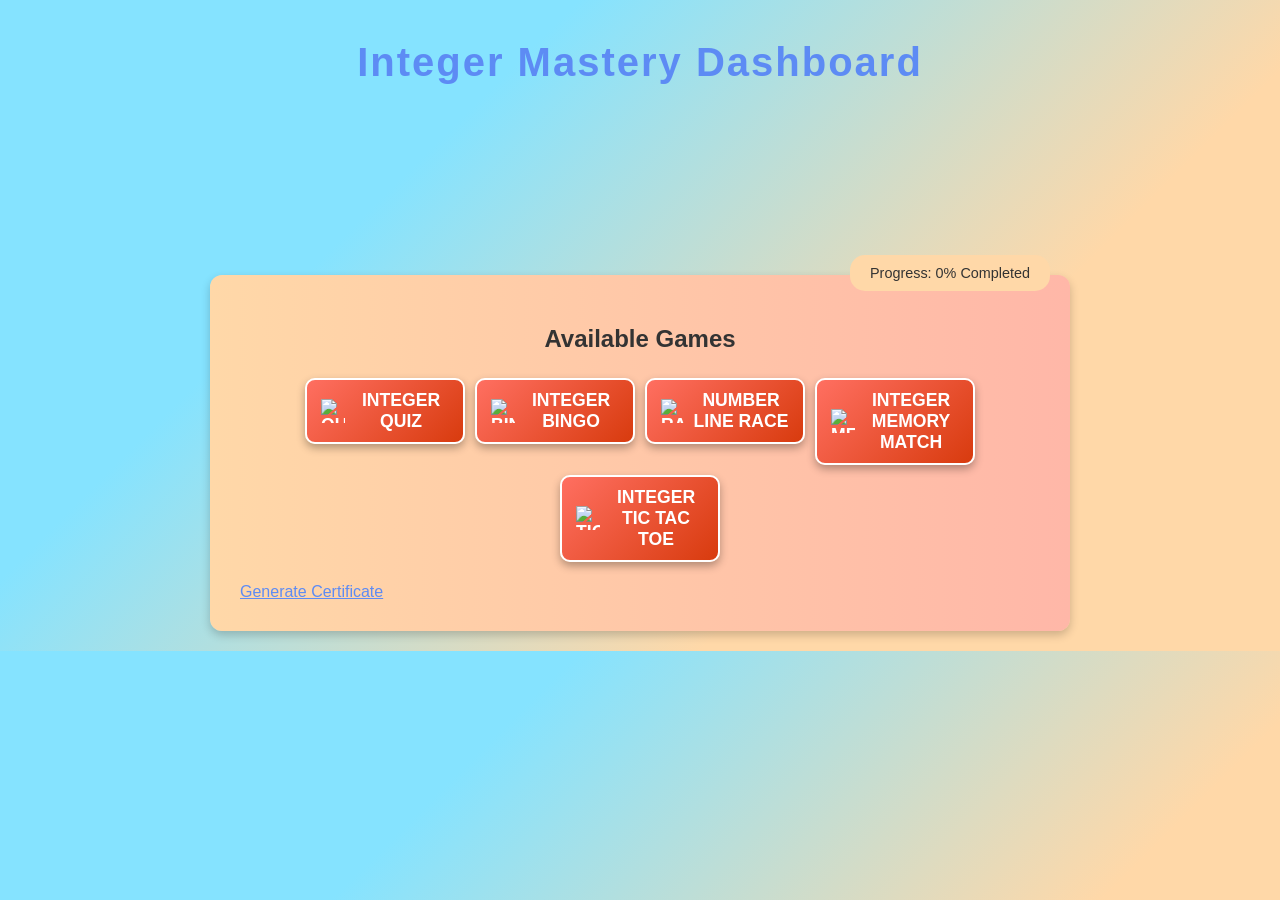
==== index.html @ 9780a81b "Add files via upload" ====
<!DOCTYPE html>
<html lang="en">
<head>
    <meta charset="UTF-8">
    <meta name="viewport" content="width=device-width, initial-scale=1.0">
    <title>Integer Mastery Dashboard</title>
    <style>
        body {
            margin: 0;
            font-family: 'Poppins', Arial, sans-serif;
            background: linear-gradient(135deg, #85E3FF 30%, #FFD8A8 70%);
            color: #333;
            display: flex;
            flex-direction: column;
            align-items: center;
            padding: 20px;
            animation: fadeIn 1s;
        }

        h1 {
            margin: 20px 0;
            text-align: center;
            color: #5D8BF4;
            font-size: 2.5rem;
            letter-spacing: 2px;
        }

        .logo {
            width: 150px;
            height: 150px;
            background-image: url('https://via.placeholder.com/150');
            background-size: cover;
            background-position: center;
            border-radius: 50%;
            margin: 10px auto;
            animation: rotate 4s infinite linear;
        }

        @keyframes rotate {
            from { transform: rotate(0deg); }
            to { transform: rotate(360deg); }
        }

        .dashboard {
            width: 100%;
            max-width: 800px;
            background: linear-gradient(to right, #FFD8A8, #FFB7A8);
            border-radius: 12px;
            box-shadow: 0 4px 10px rgba(0, 0, 0, 0.2);
            padding: 30px;
            transition: transform 0.2s;
            position: relative;
            text-align: center;
        }

        .dashboard:hover {
            transform: scale(1.05);
        }

        .status-bar {
            position: absolute;
            top: -20px;
            right: 20px;
            background-color: #FFD8A8;
            border-radius: 15px;
            padding: 10px 20px;
            color: #333;
            font-size: 0.9rem;
        }

        .game-list {
            list-style: none;
            padding: 0;
            display: flex;
            flex-wrap: wrap;
            justify-content: center;
        }

        .game-list li {
            margin: 5px;
        }

        button {
            background: linear-gradient(135deg, #FF6F61, #D83B0E);
            color: white;
            border: 2px solid white;
            padding: 10px 14px;
            border-radius: 10px;
            cursor: pointer;
            font-size: 1.1rem;
            font-weight: bold;
            transition: background-color 0.3s, transform 0.3s;
            width: 160px;
            display: flex;
            align-items: center;
            justify-content: center;
            box-shadow: 0 4px 8px rgba(0, 0, 0, 0.3);
            text-transform: uppercase;
        }

        button img {
            margin-right: 8px;
            width: 24px;
            height: 24px;
        }

        button:hover {
            background: linear-gradient(135deg, #D83B0E, #FF6F61);
            transform: scale(1.05);
        }

        #certificate {
            display: none;
            position: fixed;
            top: 50%;
            left: 50%;
            transform: translate(-50%, -50%);
            padding: 40px;
            border-radius: 15px;
            text-align: center;
            background-image: url('https://png.pngtree.com/thumb_back/fh260/background/20230411/pngtree-certificate-golden-vintage-leaf-background-image_2363875.jpg');
            background-size: cover;
            background-position: center;
            border: 5px solid #5D8BF4;
            box-shadow: 0 8px 16px rgba(0, 0, 0, 0.2);
            max-width: 600px;
            z-index: 1000;
            color: black;
            box-sizing: border-box;
        }

        #certificate h2 {
            font-size: 2rem;
            margin-bottom: 10px;
            color: black;
        }

        #certificate p {
            font-size: 1.2rem;
            color: black;
        }

        .close-btn {
            cursor: pointer;
            font-size: 1.5rem;
            color: black;
            background: transparent;
            border: none;
            position: absolute;
            top: 10px;
            right: 20px;
        }

        .generate-cert {
            cursor: pointer;
            font-size: 1rem;
            color: #5D8BF4;
            text-decoration: underline;
            margin-top: 10px;
            text-align: left;
            display: block; /* Ensures it takes full width */
        }

        @media print {
            body {
                margin: 0;
                padding: 0;
                background: white;
            }
            #certificate {
                box-shadow: none;
                border: none;
                position: relative;
                width: 100%;
                height: 100vh;
                background: url('https://png.pngtree.com/thumb_back/fh260/background/20230411/pngtree-certificate-golden-vintage-leaf-background-image_2363875.jpg') no-repeat center center;
                background-size: cover;
            }
        }

        @media (max-width: 600px) {
            body {
                padding: 10px;
            }

            button {
                width: 100%;
            }

            .dashboard {
                padding: 20px;
            }
        }

        @keyframes fadeIn {
            from { opacity: 0; }
            to { opacity: 1; }
        }
    </style>
</head>
<body>
    <h1>Integer Mastery Dashboard</h1>
    <div class="logo"></div>

    <div class="dashboard">
        <h2>Available Games</h2>
        <div class="status-bar">Progress: 0% Completed</div>
        <ul class="game-list">
            <li>
                <button onclick="location.href='quiz.html'">
                    <img src="https://via.placeholder.com/24" alt="Quiz Icon"> Integer Quiz
                </button>
            </li>
            <li>
                <button onclick="location.href='integer_bingo.html'">
                    <img src="https://via.placeholder.com/24" alt="Bingo Icon"> Integer Bingo
                </button>
            </li>
            <li>
                <button onclick="location.href='number_line_race.html'">
                    <img src="https://via.placeholder.com/24" alt="Race Icon"> Number Line Race
                </button>
            </li>
            <li>
                <button onclick="location.href='integer_memory_match.html'">
                    <img src="https://via.placeholder.com/24" alt="Memory Icon"> Integer Memory Match
                </button>
            </li>
            <li>
                <button onclick="location.href='integer_tic_tac_toe.html'">
                    <img src="https://via.placeholder.com/24" alt="Tic Tac Toe Icon"> Integer Tic Tac Toe
                </button>
            </li>
        </ul>
        <span class="generate-cert" onclick="checkCompletion()">Generate Certificate</span>
    </div>

    <div id="certificate">
        <span class="close-btn" onclick="closeCertificate()">X</span>
        <h2>Certificate of Completion</h2>
        <p id="cert-name"></p>
        <p>Congratulations! You have completed all games.</p>
        <p>Average Score: <span id="avg-score"></span></p>
        <button onclick="printCertificate()">Print Certificate</button>
    </div>

    <script>
        let gamesCompleted = false;

        function showCertificate() {
            const name = prompt("Enter your name:");
            const avgScore = Math.floor(Math.random() * 100);
            document.getElementById('cert-name').textContent = `This certificate is awarded to: ${name}`;
            document.getElementById('avg-score').textContent = `${avgScore}%`;
            document.getElementById('certificate').style.display = 'block';
        }

        function checkCompletion() {
            gamesCompleted = true; 
            if (gamesCompleted) {
                showCertificate();
            } else {
                alert("Please complete all games before generating the certificate.");
            }
        }

        function printCertificate() {
            const printContents = document.getElementById('certificate').innerHTML;
            const originalContents = document.body.innerHTML;
            document.body.innerHTML = printContents;
            window.print();
            document.body.innerHTML = originalContents;
            window.location.reload();
        }

        function closeCertificate() {
            document.getElementById('certificate').style.display = 'none';
        }
    </script>
</body>
</html>
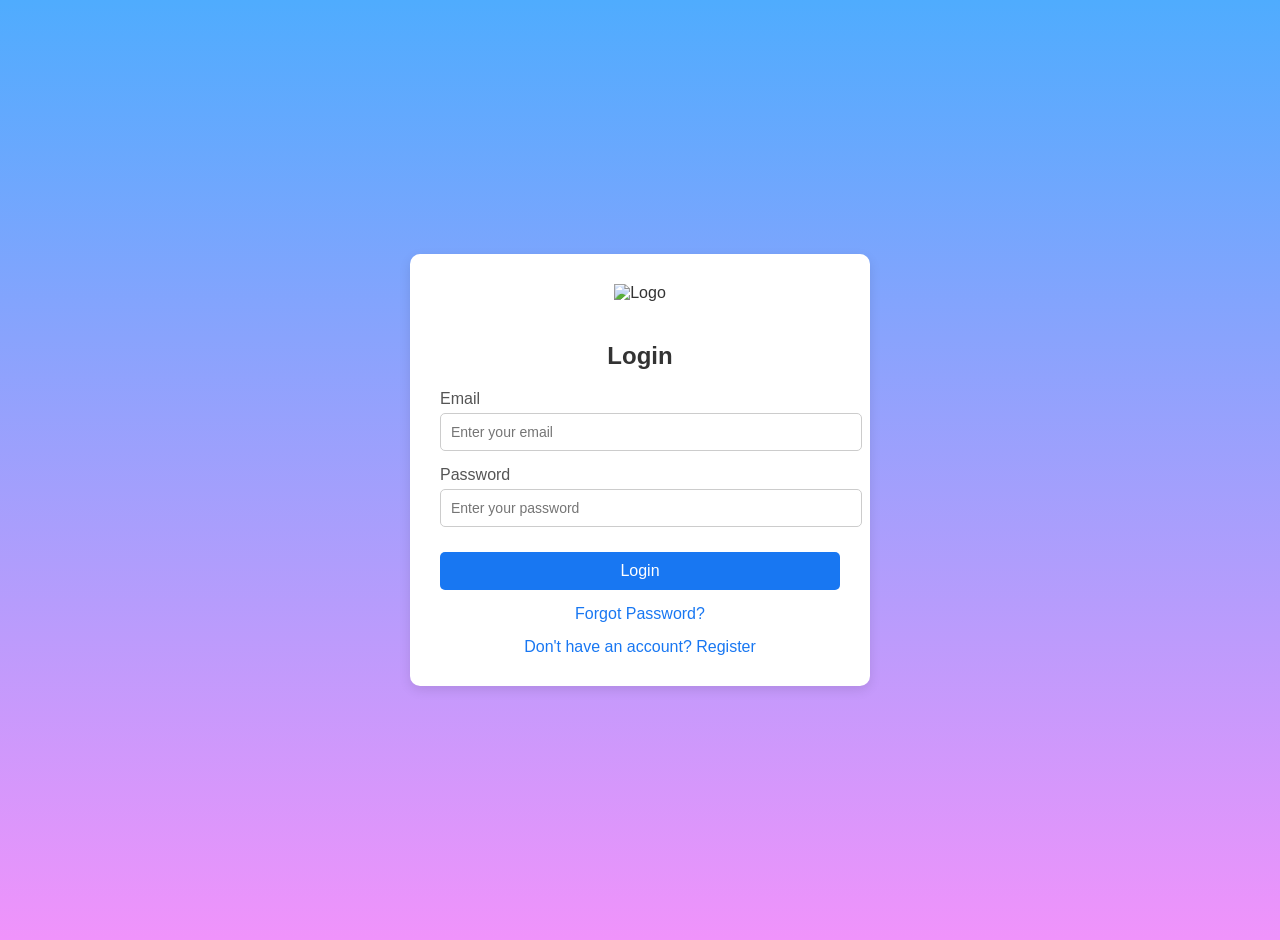
==== commit eb6a03e9: "Update index.html" ====
--- a/index.html
+++ b/index.html
@@ -3,279 +3,281 @@
 <head>
     <meta charset="UTF-8">
     <meta name="viewport" content="width=device-width, initial-scale=1.0">
-    <title>Integer Mastery Dashboard</title>
+    <title>Login and Register</title>
     <style>
         body {
             margin: 0;
-            font-family: 'Poppins', Arial, sans-serif;
-            background: linear-gradient(135deg, #85E3FF 30%, #FFD8A8 70%);
+            padding: 0;
+            font-family: 'Arial', sans-serif;
+            background: linear-gradient(to bottom, #4facfe, #f093fb); /* Gradient from blue to pink */
             color: #333;
+        }
+
+        .container {
             display: flex;
-            flex-direction: column;
+            justify-content: center;
             align-items: center;
+            height: 100vh;
             padding: 20px;
-            animation: fadeIn 1s;
-        }
-
-        h1 {
-            margin: 20px 0;
+        }
+
+        .login-box, .register-box {
+            background-color: white;
+            width: 100%;
+            max-width: 400px;
+            padding: 30px;
+            border-radius: 10px;
+            box-shadow: 0px 4px 12px rgba(0, 0, 0, 0.1);
             text-align: center;
-            color: #5D8BF4;
-            font-size: 2.5rem;
-            letter-spacing: 2px;
         }
 
         .logo {
-            width: 150px;
-            height: 150px;
-            background-image: url('https://via.placeholder.com/150');
-            background-size: cover;
-            background-position: center;
-            border-radius: 50%;
-            margin: 10px auto;
-            animation: rotate 4s infinite linear;
-        }
-
-        @keyframes rotate {
-            from { transform: rotate(0deg); }
-            to { transform: rotate(360deg); }
-        }
-
-        .dashboard {
+            width: 100px; /* Logo width for larger screens */
+            max-width: 100%;
+            margin-bottom: 20px;
+        }
+
+        h2 {
+            margin-bottom: 20px;
+            color: #333;
+        }
+
+        .input-group {
+            margin-bottom: 15px;
+            text-align: left;
+        }
+
+        label {
+            display: block;
+            margin-bottom: 5px;
+            color: #555;
+        }
+
+        input {
             width: 100%;
-            max-width: 800px;
-            background: linear-gradient(to right, #FFD8A8, #FFB7A8);
-            border-radius: 12px;
-            box-shadow: 0 4px 10px rgba(0, 0, 0, 0.2);
-            padding: 30px;
-            transition: transform 0.2s;
-            position: relative;
+            padding: 10px;
+            border: 1px solid #ccc;
+            border-radius: 5px;
+            font-size: 14px;
+        }
+
+        button {
+            width: 100%;
+            padding: 10px;
+            background-color: #1877F2;
+            border: none;
+            border-radius: 5px;
+            color: white;
+            font-size: 16px;
+            cursor: pointer;
+            margin-top: 10px;
+        }
+
+        button:hover {
+            background-color: #155db0;
+        }
+
+        .message {
             text-align: center;
-        }
-
-        .dashboard:hover {
-            transform: scale(1.05);
-        }
-
-        .status-bar {
-            position: absolute;
-            top: -20px;
-            right: 20px;
-            background-color: #FFD8A8;
-            border-radius: 15px;
-            padding: 10px 20px;
-            color: #333;
-            font-size: 0.9rem;
-        }
-
-        .game-list {
-            list-style: none;
-            padding: 0;
-            display: flex;
-            flex-wrap: wrap;
-            justify-content: center;
-        }
-
-        .game-list li {
-            margin: 5px;
-        }
-
-        button {
-            background: linear-gradient(135deg, #FF6F61, #D83B0E);
-            color: white;
-            border: 2px solid white;
-            padding: 10px 14px;
-            border-radius: 10px;
-            cursor: pointer;
-            font-size: 1.1rem;
-            font-weight: bold;
-            transition: background-color 0.3s, transform 0.3s;
-            width: 160px;
-            display: flex;
-            align-items: center;
-            justify-content: center;
-            box-shadow: 0 4px 8px rgba(0, 0, 0, 0.3);
-            text-transform: uppercase;
-        }
-
-        button img {
-            margin-right: 8px;
-            width: 24px;
-            height: 24px;
-        }
-
-        button:hover {
-            background: linear-gradient(135deg, #D83B0E, #FF6F61);
-            transform: scale(1.05);
-        }
-
-        #certificate {
-            display: none;
-            position: fixed;
-            top: 50%;
-            left: 50%;
-            transform: translate(-50%, -50%);
-            padding: 40px;
-            border-radius: 15px;
+            margin-top: 10px;
+            color: red;
+        }
+
+        .link {
             text-align: center;
-            background-image: url('https://png.pngtree.com/thumb_back/fh260/background/20230411/pngtree-certificate-golden-vintage-leaf-background-image_2363875.jpg');
-            background-size: cover;
-            background-position: center;
-            border: 5px solid #5D8BF4;
-            box-shadow: 0 8px 16px rgba(0, 0, 0, 0.2);
-            max-width: 600px;
-            z-index: 1000;
-            color: black;
-            box-sizing: border-box;
-        }
-
-        #certificate h2 {
-            font-size: 2rem;
-            margin-bottom: 10px;
-            color: black;
-        }
-
-        #certificate p {
-            font-size: 1.2rem;
-            color: black;
-        }
-
-        .close-btn {
-            cursor: pointer;
-            font-size: 1.5rem;
-            color: black;
-            background: transparent;
-            border: none;
-            position: absolute;
-            top: 10px;
-            right: 20px;
-        }
-
-        .generate-cert {
-            cursor: pointer;
-            font-size: 1rem;
-            color: #5D8BF4;
+            margin-top: 15px;
+        }
+
+        .link a {
+            color: #1877F2;
+            text-decoration: none;
+        }
+
+        .link a:hover {
             text-decoration: underline;
-            margin-top: 10px;
-            text-align: left;
-            display: block; /* Ensures it takes full width */
-        }
-
-        @media print {
-            body {
-                margin: 0;
-                padding: 0;
-                background: white;
-            }
-            #certificate {
-                box-shadow: none;
-                border: none;
-                position: relative;
-                width: 100%;
-                height: 100vh;
-                background: url('https://png.pngtree.com/thumb_back/fh260/background/20230411/pngtree-certificate-golden-vintage-leaf-background-image_2363875.jpg') no-repeat center center;
-                background-size: cover;
-            }
-        }
-
-        @media (max-width: 600px) {
-            body {
+        }
+
+        /* Media queries for mobile responsiveness */
+        @media (max-width: 768px) {
+            .container {
                 padding: 10px;
             }
 
+            .login-box, .register-box {
+                padding: 20px;
+            }
+
+            .logo {
+                width: 80px; /* Resize logo for tablets */
+            }
+
             button {
-                width: 100%;
-            }
-
-            .dashboard {
-                padding: 20px;
-            }
-        }
-
-        @keyframes fadeIn {
-            from { opacity: 0; }
-            to { opacity: 1; }
+                font-size: 14px;
+                padding: 8px;
+            }
+        }
+
+        @media (max-width: 480px) {
+            .container {
+                padding: 10px;
+            }
+
+            .login-box, .register-box {
+                padding: 15px;
+            }
+
+            .logo {
+                width: 60px; /* Resize logo for smaller mobile devices */
+            }
+
+            button {
+                font-size: 14px;
+                padding: 8px;
+            }
         }
     </style>
 </head>
 <body>
-    <h1>Integer Mastery Dashboard</h1>
-    <div class="logo"></div>
-
-    <div class="dashboard">
-        <h2>Available Games</h2>
-        <div class="status-bar">Progress: 0% Completed</div>
-        <ul class="game-list">
-            <li>
-                <button onclick="location.href='quiz.html'">
-                    <img src="https://via.placeholder.com/24" alt="Quiz Icon"> Integer Quiz
-                </button>
-            </li>
-            <li>
-                <button onclick="location.href='integer_bingo.html'">
-                    <img src="https://via.placeholder.com/24" alt="Bingo Icon"> Integer Bingo
-                </button>
-            </li>
-            <li>
-                <button onclick="location.href='number_line_race.html'">
-                    <img src="https://via.placeholder.com/24" alt="Race Icon"> Number Line Race
-                </button>
-            </li>
-            <li>
-                <button onclick="location.href='integer_memory_match.html'">
-                    <img src="https://via.placeholder.com/24" alt="Memory Icon"> Integer Memory Match
-                </button>
-            </li>
-            <li>
-                <button onclick="location.href='integer_tic_tac_toe.html'">
-                    <img src="https://via.placeholder.com/24" alt="Tic Tac Toe Icon"> Integer Tic Tac Toe
-                </button>
-            </li>
-        </ul>
-        <span class="generate-cert" onclick="checkCompletion()">Generate Certificate</span>
+
+<div class="container">
+    <!-- Login Box -->
+    <div class="login-box" id="login-box">
+        <img src="logo.png" alt="Logo" class="logo"> <!-- Add your logo image here -->
+        <h2>Login</h2>
+        <div class="input-group">
+            <label for="login-email">Email</label>
+            <input type="email" id="login-email" placeholder="Enter your email" required>
+        </div>
+        <div class="input-group">
+            <label for="login-password">Password</label>
+            <input type="password" id="login-password" placeholder="Enter your password" required>
+        </div>
+        <button onclick="loginUser()">Login</button>
+        <div class="message" id="login-message"></div>
+        <div class="link">
+            <a href="#" onclick="showReset()">Forgot Password?</a>
+        </div>
+        <div class="link">
+            <a href="#" onclick="showRegister()">Don't have an account? Register</a>
+        </div>
     </div>
 
-    <div id="certificate">
-        <span class="close-btn" onclick="closeCertificate()">X</span>
-        <h2>Certificate of Completion</h2>
-        <p id="cert-name"></p>
-        <p>Congratulations! You have completed all games.</p>
-        <p>Average Score: <span id="avg-score"></span></p>
-        <button onclick="printCertificate()">Print Certificate</button>
+    <!-- Register Box (Initially hidden) -->
+    <div class="register-box" id="register-box" style="display: none;">
+        <img src="logo.png" alt="Logo" class="logo"> <!-- Add your logo image here -->
+        <h2>Register</h2>
+        <div class="input-group">
+            <label for="register-email">Email</label>
+            <input type="email" id="register-email" placeholder="Enter your email" required>
+        </div>
+        <div class="input-group">
+            <label for="register-password">Password</label>
+            <input type="password" id="register-password" placeholder="Enter your password" required>
+        </div>
+        <button onclick="registerUser()">Register</button>
+        <div class="message" id="register-message"></div>
+        <div class="link">
+            <a href="#" onclick="showLogin()">Already have an account? Login</a>
+        </div>
     </div>
 
-    <script>
-        let gamesCompleted = false;
-
-        function showCertificate() {
-            const name = prompt("Enter your name:");
-            const avgScore = Math.floor(Math.random() * 100);
-            document.getElementById('cert-name').textContent = `This certificate is awarded to: ${name}`;
-            document.getElementById('avg-score').textContent = `${avgScore}%`;
-            document.getElementById('certificate').style.display = 'block';
-        }
-
-        function checkCompletion() {
-            gamesCompleted = true; 
-            if (gamesCompleted) {
-                showCertificate();
-            } else {
-                alert("Please complete all games before generating the certificate.");
-            }
-        }
-
-        function printCertificate() {
-            const printContents = document.getElementById('certificate').innerHTML;
-            const originalContents = document.body.innerHTML;
-            document.body.innerHTML = printContents;
-            window.print();
-            document.body.innerHTML = originalContents;
-            window.location.reload();
-        }
-
-        function closeCertificate() {
-            document.getElementById('certificate').style.display = 'none';
-        }
-    </script>
+    <!-- Reset Password Box (Initially hidden) -->
+    <div class="register-box" id="reset-box" style="display: none;">
+        <img src="logo.png" alt="Logo" class="logo"> <!-- Add your logo image here -->
+        <h2>Reset Password</h2>
+        <div class="input-group">
+            <label for="reset-email">Email</label>
+            <input type="email" id="reset-email" placeholder="Enter your email" required>
+        </div>
+        <button onclick="resetPassword()">Reset Password</button>
+        <div class="message" id="reset-message"></div>
+        <div class="link">
+            <a href="#" onclick="showLogin()">Back to Login</a>
+        </div>
+    </div>
+</div>
+
+<!-- Firebase SDKs -->
+<script src="https://www.gstatic.com/firebasejs/9.23.0/firebase-app-compat.js"></script>
+<script src="https://www.gstatic.com/firebasejs/9.23.0/firebase-auth-compat.js"></script>
+
+<script>
+    // Firebase configuration (replace with your actual Firebase project config)
+    const firebaseConfig = {
+        apiKey: "AIzaSyAeHJM-GN1rQ5ETxKc2uJcb4Btm2WixXf8",
+        authDomain: "smoke-vape-detection.firebaseapp.com",
+        projectId: "smoke-vape-detection",
+        storageBucket: "smoke-vape-detection.appspot.com",
+        messagingSenderId: "844611007661",
+        appId: "1:844611007661:web:7568a7e7028e1174a0c224"
+    };
+
+    // Initialize Firebase
+    const app = firebase.initializeApp(firebaseConfig);
+    const auth = firebase.auth();
+
+    // Login user
+    function loginUser() {
+        const email = document.getElementById('login-email').value;
+        const password = document.getElementById('login-password').value;
+
+        auth.signInWithEmailAndPassword(email, password)
+            .then((userCredential) => {
+                // Redirect to main.page if login is successful
+                window.location.href = "main.html";
+            })
+            .catch((error) => {
+                document.getElementById('login-message').innerHTML = error.message;
+            });
+    }
+
+    // Register user
+    function registerUser() {
+        const email = document.getElementById('register-email').value;
+        const password = document.getElementById('register-password').value;
+
+        auth.createUserWithEmailAndPassword(email, password)
+            .then((userCredential) => {
+                document.getElementById('register-message').innerHTML = "Registration successful!";
+            })
+            .catch((error) => {
+                document.getElementById('register-message').innerHTML = error.message;
+            });
+    }
+
+    // Reset password
+    function resetPassword() {
+        const email = document.getElementById('reset-email').value;
+
+        auth.sendPasswordResetEmail(email)
+            .then(() => {
+                document.getElementById('reset-message').innerHTML = "Password reset email sent!";
+            })
+            .catch((error) => {
+                document.getElementById('reset-message').innerHTML = error.message;
+            });
+    }
+
+    // Switch to register form
+    function showRegister() {
+        document.getElementById('login-box').style.display = 'none';
+        document.getElementById('register-box').style.display = 'block';
+        document.getElementById('reset-box').style.display = 'none';
+    }
+
+    // Switch to login form
+    function showLogin() {
+        document.getElementById('login-box').style.display = 'block';
+        document.getElementById('register-box').style.display = 'none';
+        document.getElementById('reset-box').style.display = 'none';
+    }
+
+    // Switch to reset password form
+    function showReset() {
+        document.getElementById('login-box').style.display = 'none';
+        document.getElementById('register-box').style.display = 'none';
+        document.getElementById('reset-box').style.display = 'block';
+    }
+</script>
 </body>
 </html>
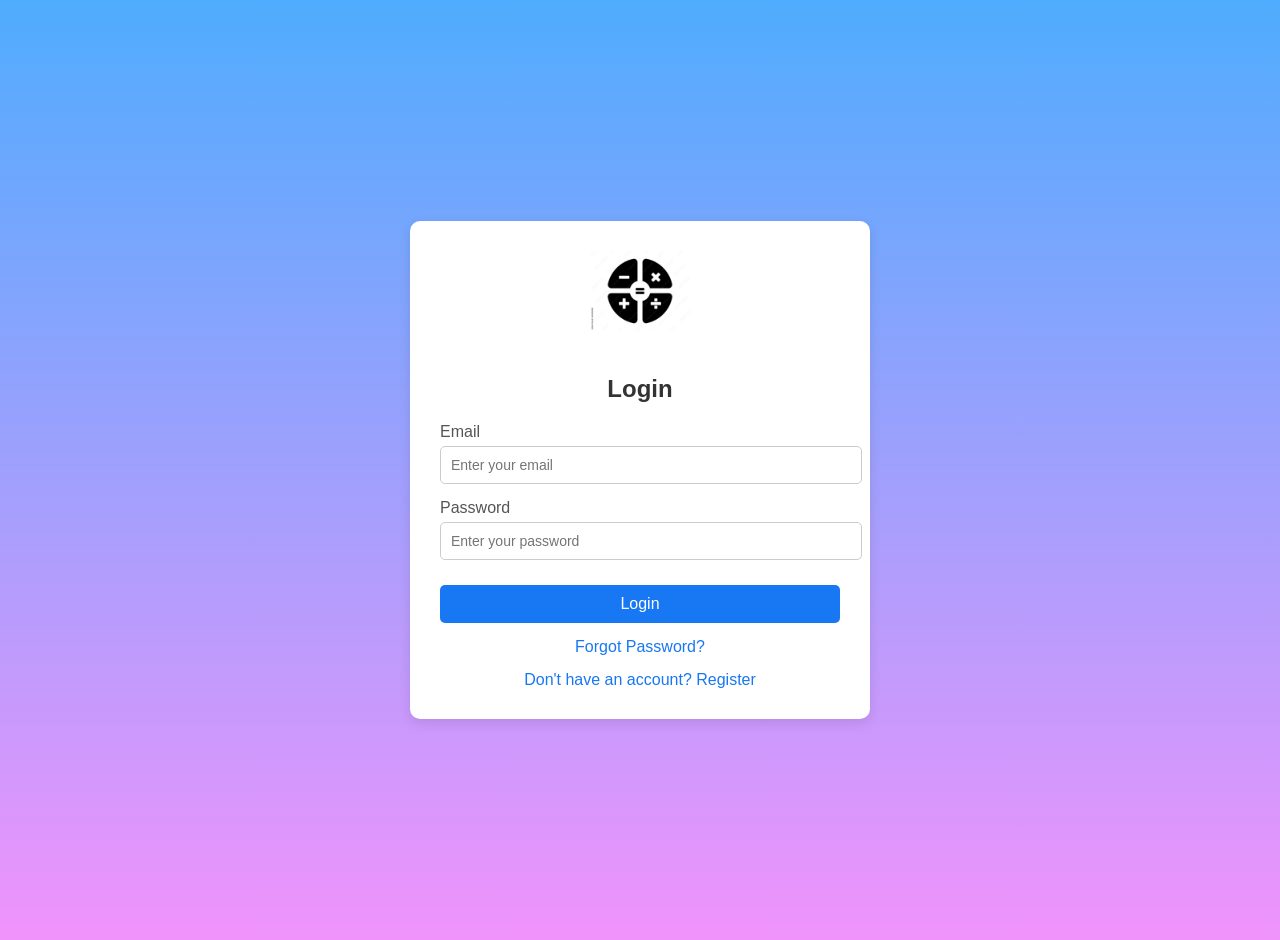
==== commit 7066f536: "Update index.html" ====
--- a/index.html
+++ b/index.html
@@ -142,7 +142,7 @@
 <div class="container">
     <!-- Login Box -->
     <div class="login-box" id="login-box">
-        <img src="logo.png" alt="Logo" class="logo"> <!-- Add your logo image here -->
+        <img src="src/logo_main.jpg" alt="Logo" class="logo"> <!-- Add your logo image here -->
         <h2>Login</h2>
         <div class="input-group">
             <label for="login-email">Email</label>
